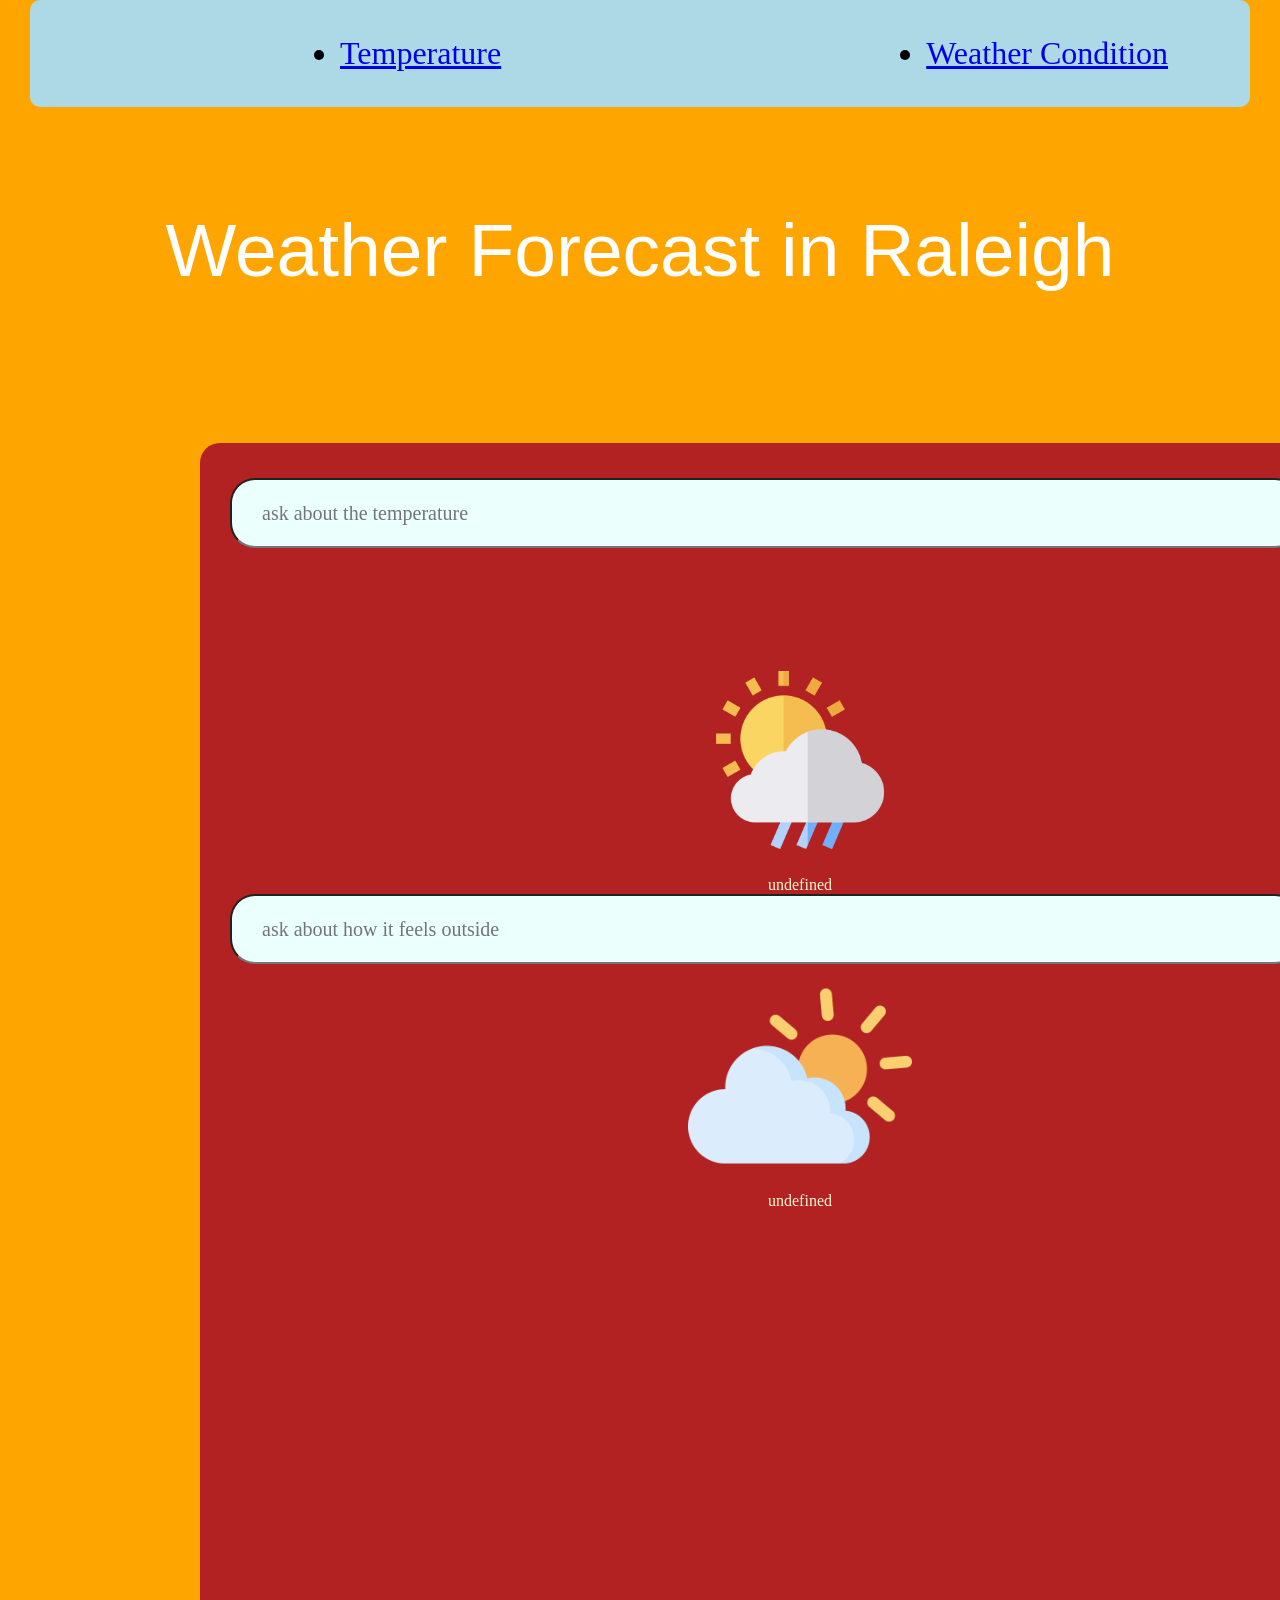
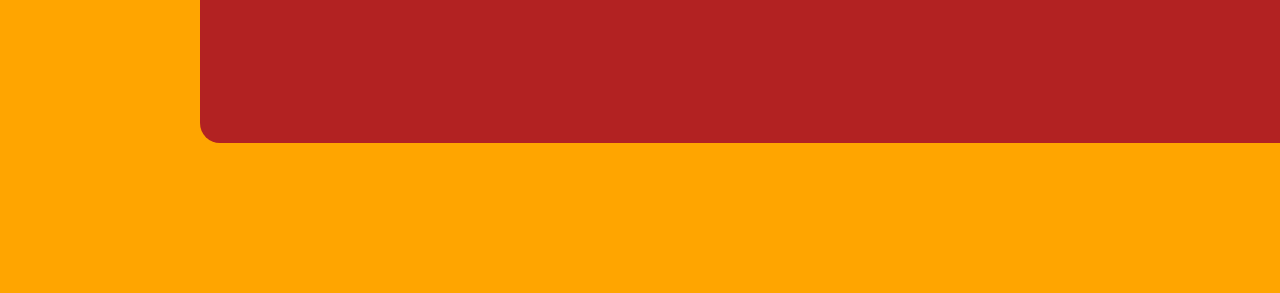
==== apiIndex.html @ 5463aa88 "added open api page" ====
<!DOCTYPE html>
<htm lang = "en">
    <head>
            <title>Weather Forecast</title> 
            <meta charset="UTF-8">
            <meta name="description" content="Weather Forecast Website">
            <meta name="keywords" content="Weather, Forecast">
            <meta name="viewport" content="width=device-width, initial-scale=1.0">
            <meta name="author" content="Bianca Goodwin">
            <link rel="stylesheet" href="css/apiIndex.css">
    </head>
    <body>
        <nav id="navigation">
            <ul>
                <li><a href="#temp"> Temperature</a></li>
                <li><a href="#condition">Weather Condition</a></li>
            </ul>
        </nav>
        <section id="title">
            <h1>Weather Forecast in Raleigh</h1>
        </section>
        <div class="card">
            <section id ="temp">
            <div class="search1">
               <input type="text" placeholder="ask about the temperature" 
                 spellcheck="false">
                 <section class = "button">
                    <button><img src="images/search.png" alt="search icon"></button>
                 </section> 
            </div>
        </section>
            <div class="weather1">
                <img src="images/drizzle.png" class="weather-icon">
                <section id="temperature result">
                    <h2></h2>
                    <h1 class="weather condition"> Dress for the weather :)</h1>
                </section>
            </div>
            <section id = "condition">
            <div class="search2">
                <input type="text" placeholder="ask about how it feels outside" 
                  spellcheck="false">
                  <section class = "button">
                    <button><img src="images/search.png" alt="search icon"></button>
                  </section>
             </div>
            </section>
             <div class="weather1">
                 <img src="images/mist.png" class="weather-icon">
                 <section id="result">
                    <h2></h2>
                    <h1 class="weather condition">Rain or Shine have a great day!</h1>
                 </section>
             </div>
        </div>
        

        <script src="js/APIindex.js"></script>
    </body>
</html>
---- css/apiIndex.css ----
*{
    margin: 0;
    padding: 0;
    font-family:Cambria, Cochin, Georgia, Times, 'Times New Roman', serif;
    box-sizing: border-box;
}


    /*phone*/

    @media (max-width: 600px) {
        body {
            margin: 6px;
            color: darkblue;
               }
            header{
                font-size: 6px;
                color: gray;
            }
            #name{
                font-size: 8px;
                color: purple;
            }
            }


    /*tablet*/
    @media (max-width: 1000px) {
        body {
        margin: 8px;
        color: white;
           }
        header{
            font-size: 8px;
            color: gray;
        }
        #title{
            font-family: 'Franklin Gothic Medium', 'Arial Narrow', Arial, sans-serif;
            font-weight: 100;
            font-size: 50px;
            color: rgb(29, 46, 200);
        }
        }


body{
    background-color: orange;
}
.card{
    background-color:firebrick;
    width: 1200px;
    height: 1300px;
    margin: 150px;
    margin-left: 200px;
    margin-right: 300px;
    padding: 35px 30px;
    text-align: center;
    border-radius: 20px;
    color: lightgoldenrodyellow;
}
.search1{
    width: 100%;
    align-items: center;
    display: flex;
}
.search1 button{
    background-color: #ebfffc;
    border-radius: 50%;
    width: 50px;
    height: 50px;
    cursor: pointer;
}
.search1 button img{
    width: 18px;
}
.search1 input{
    background: #ebfffc;
    color:black;
    border-radius: 25px;
    padding: 15px 30px;
    height: 70px;
    margin-right: 20px;
    flex: 1;
    font-size: 20px;
    margin-bottom: 100px;
}
.search2{
    width: 100%;
    align-items: center;
    display: flex;
}
.search2 button{
    background-color: #ebfffc;
    border-radius: 50%;
    width: 50px;
    height: 50px;
    cursor: pointer;
}
.search2 button img{
    width: 18px;
}
.search2 input{
    background: #ebfffc;
    color:black;
    border-radius: 25px;
    padding: 15px 30px;
    height: 70px;
    margin-right: 20px;
    flex: 1;
    font-size: 20px;
}
h1{
    margin-bottom: 100px;
}

#navigation ul{
    margin-left: 30px;
    display: flex;
    flex-direction: row;
    gap: 150px;
    border-radius: 10px;
    border-color: aliceblue;
    background-color: lightblue;
    padding: 35px;
    margin-right: 30px;
}
#navigation li{
    margin-left: 275px;
    font-size: xx-large;
}

h1{
    color:white;
    font-family: 'Lucida Sans', 'Lucida Sans Regular', 'Lucida Grande', 'Lucida Sans Unicode', Geneva, Verdana, sans-serif;
    font-weight: 500;
    font-size: 75px;
    text-align: center;
    margin-top: 100px;
}
h2{
    margin-bottom: 100px;
}
h3{
    margin-bottom: 75px;
}
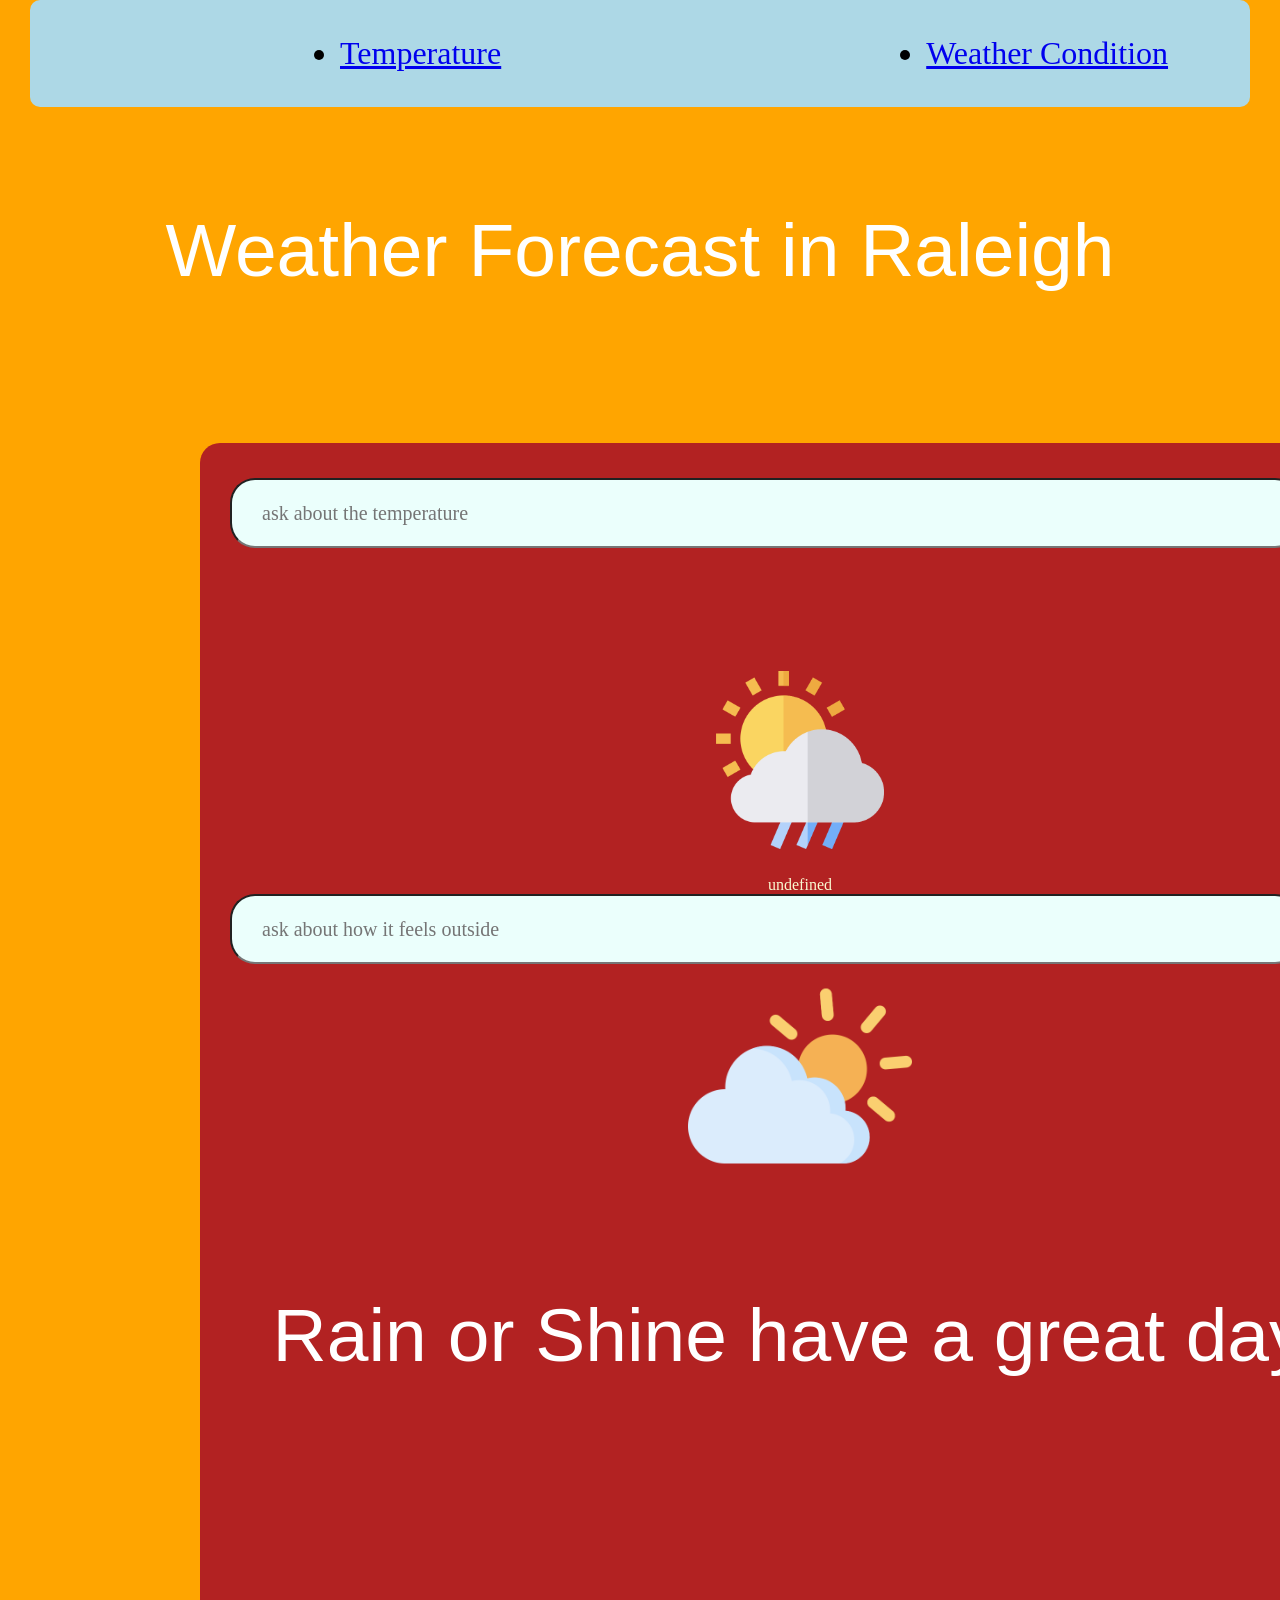
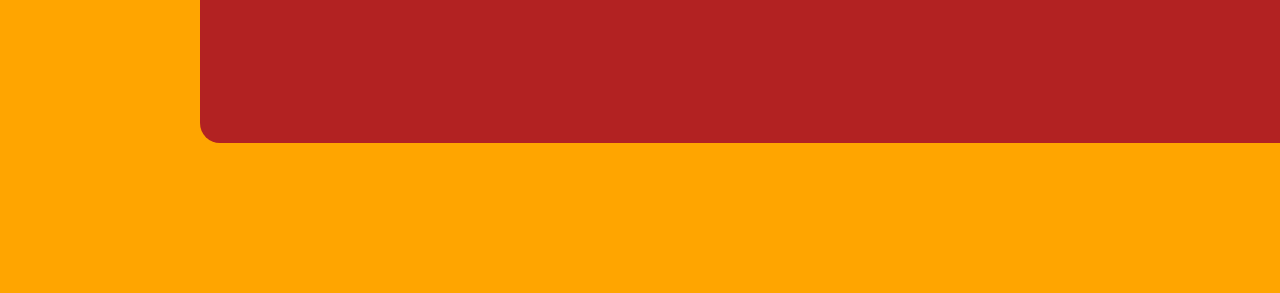
==== commit f45d6ea1: "api project modified" ====
--- a/apiIndex.html
+++ b/apiIndex.html
@@ -1,5 +1,5 @@
 <!DOCTYPE html>
-<htm lang = "en">
+<html lang = "en">
     <head>
             <title>Weather Forecast</title> 
             <meta charset="UTF-8">
@@ -31,7 +31,7 @@
         </section>
             <div class="weather1">
                 <img src="images/drizzle.png" class="weather-icon">
-                <section id="temperature result">
+                <section id="temperature-result">
                     <h2></h2>
                     <h1 class="weather condition"> Dress for the weather :)</h1>
                 </section>
@@ -55,6 +55,6 @@
         </div>
         
 
-        <script src="js/APIindex.js"></script>
+        <script src="js/api-index.js"></script>
     </body>
 </html>
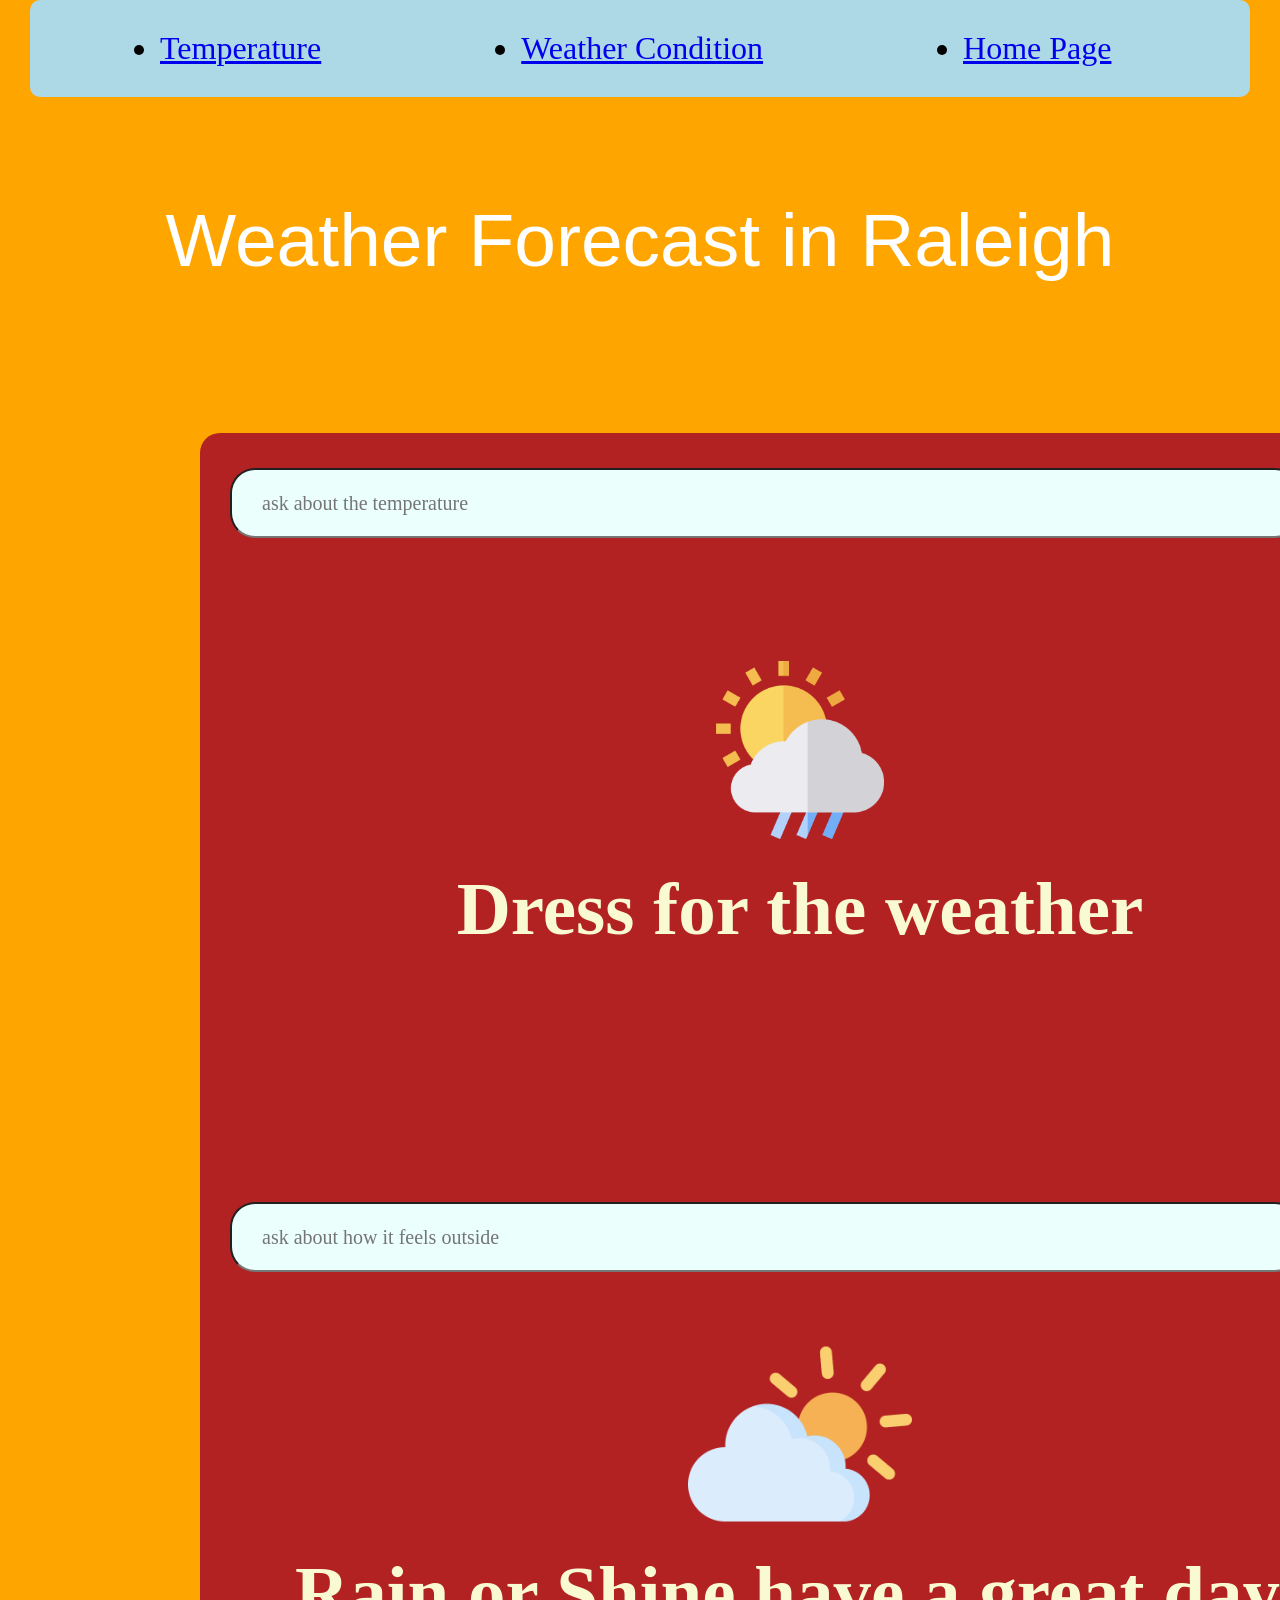
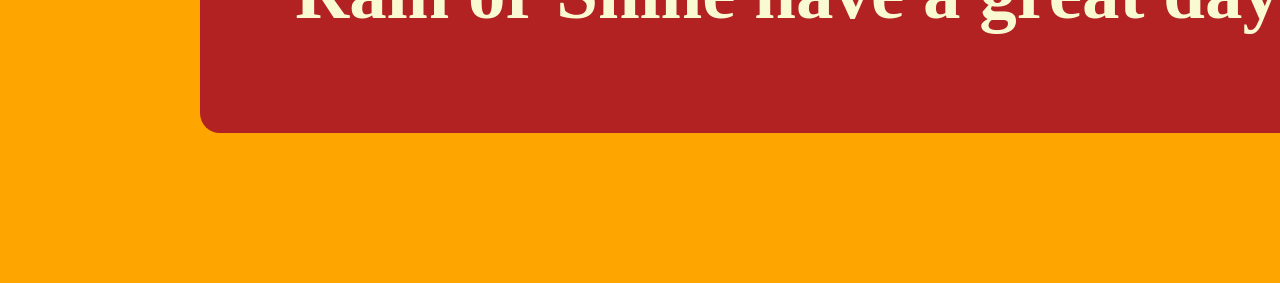
==== commit 081560d3: "updates to api project" ====
--- a/apiIndex.html
+++ b/apiIndex.html
@@ -12,8 +12,9 @@
     <body>
         <nav id="navigation">
             <ul>
-                <li><a href="#temp"> Temperature</a></li>
+                <li><a href="#temp">Temperature</a></li>
                 <li><a href="#condition">Weather Condition</a></li>
+                <li><a href="index.html">Home Page</a></li>
             </ul>
         </nav>
         <section id="title">
@@ -24,23 +25,22 @@
             <div class="search1">
                <input type="text" placeholder="ask about the temperature" 
                  spellcheck="false">
-                 <section class = "button">
+                 <section id = "button1">
                     <button><img src="images/search.png" alt="search icon"></button>
                  </section> 
             </div>
         </section>
             <div class="weather1">
                 <img src="images/drizzle.png" class="weather-icon">
-                <section id="temperature-result">
-                    <h2></h2>
-                    <h1 class="weather condition"> Dress for the weather :)</h1>
+                <section id="condition">
+                    <h2 class="weather condition">Dress for the weather</h2>
                 </section>
             </div>
             <section id = "condition">
             <div class="search2">
                 <input type="text" placeholder="ask about how it feels outside" 
                   spellcheck="false">
-                  <section class = "button">
+                  <section id = "button2">
                     <button><img src="images/search.png" alt="search icon"></button>
                   </section>
              </div>
@@ -48,8 +48,7 @@
              <div class="weather1">
                  <img src="images/mist.png" class="weather-icon">
                  <section id="result">
-                    <h2></h2>
-                    <h1 class="weather condition">Rain or Shine have a great day!</h1>
+                    <h2 class="weather condition">Rain or Shine have a great day!</h2>
                  </section>
              </div>
         </div>
--- a/css/apiIndex.css
+++ b/css/apiIndex.css
@@ -83,6 +83,7 @@
     flex: 1;
     font-size: 20px;
     margin-bottom: 100px;
+
 }
 .search2{
     width: 100%;
@@ -108,6 +109,8 @@
     margin-right: 20px;
     flex: 1;
     font-size: 20px;
+    margin-top: 50px;
+    margin-bottom: 50px;
 }
 h1{
     margin-bottom: 100px;
@@ -117,15 +120,15 @@
     margin-left: 30px;
     display: flex;
     flex-direction: row;
-    gap: 150px;
+    gap: 100px;
     border-radius: 10px;
     border-color: aliceblue;
     background-color: lightblue;
-    padding: 35px;
+    padding: 30px;
     margin-right: 30px;
 }
 #navigation li{
-    margin-left: 275px;
+    margin-left: 100px;
     font-size: xx-large;
 }
 
@@ -138,7 +141,8 @@
     margin-top: 100px;
 }
 h2{
-    margin-bottom: 100px;
+    margin-bottom: 200px;
+    font-size: 75px;
 }
 h3{
     margin-bottom: 75px;
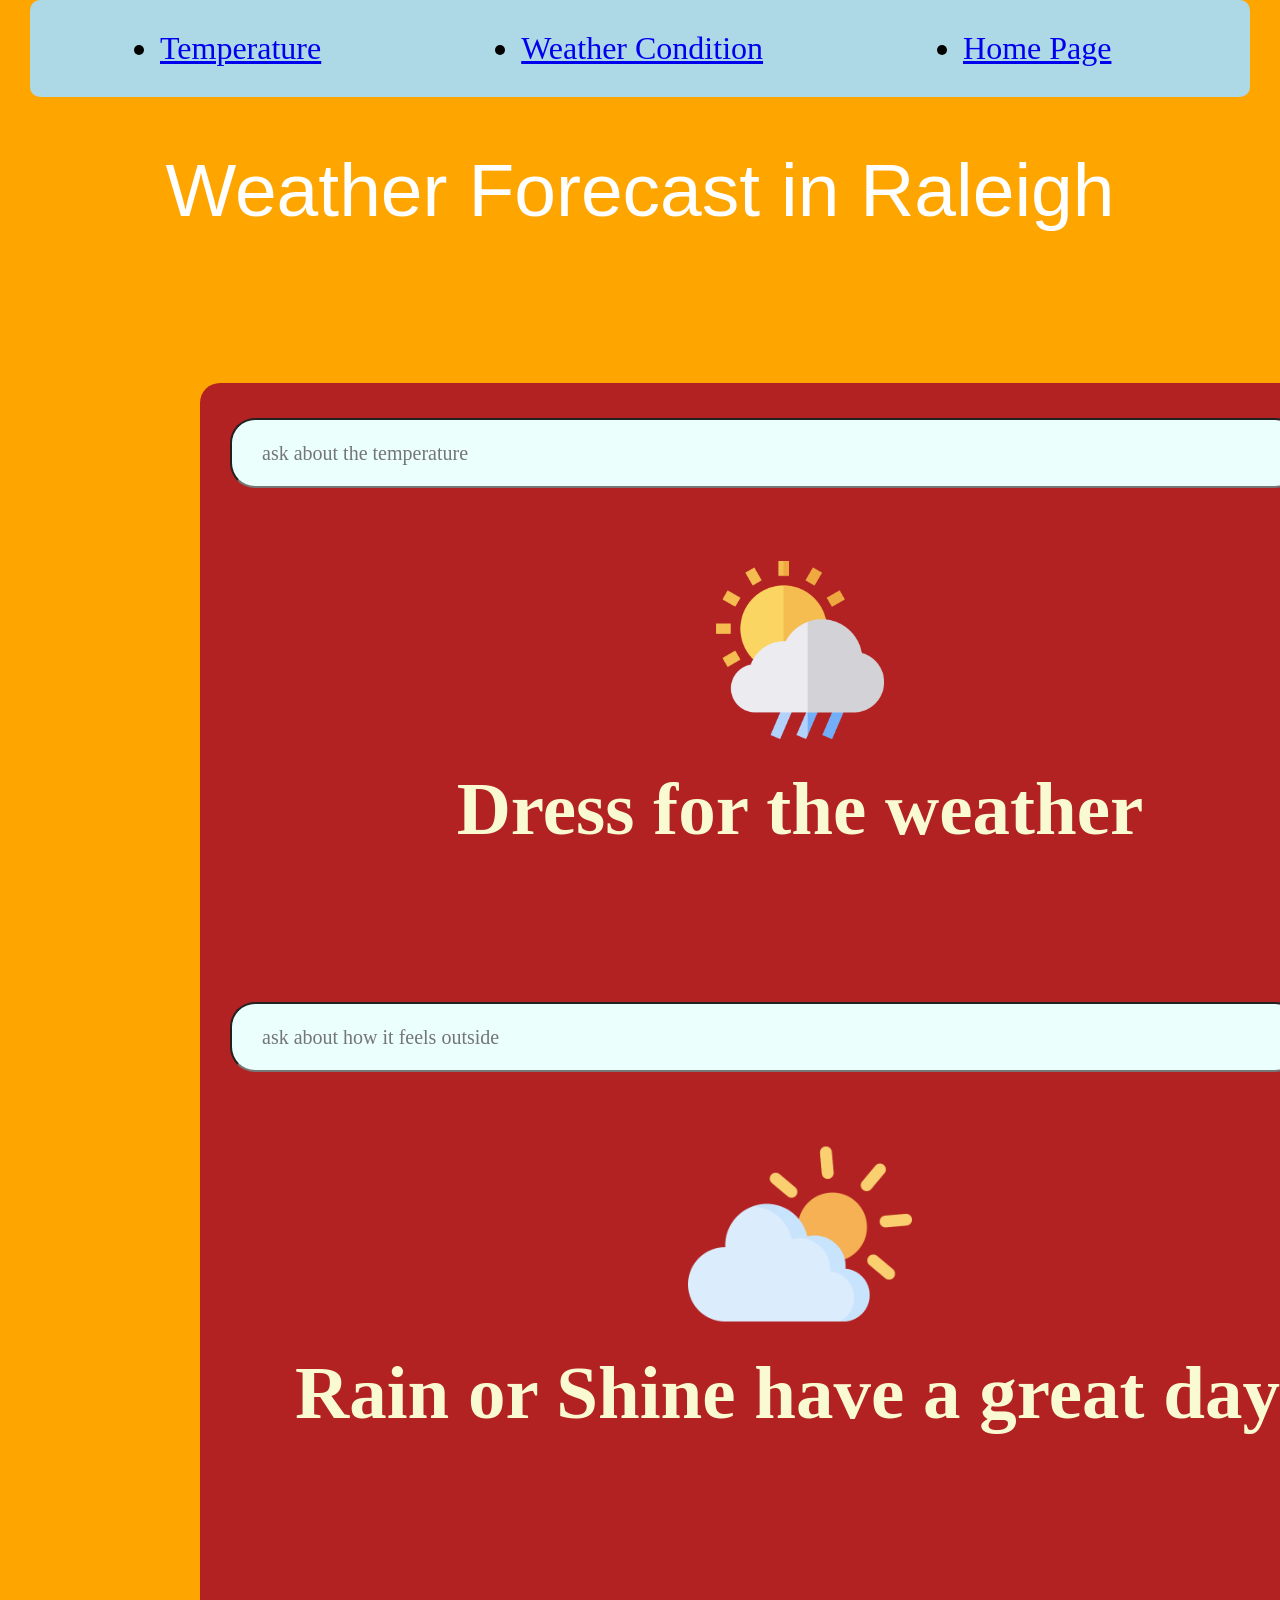
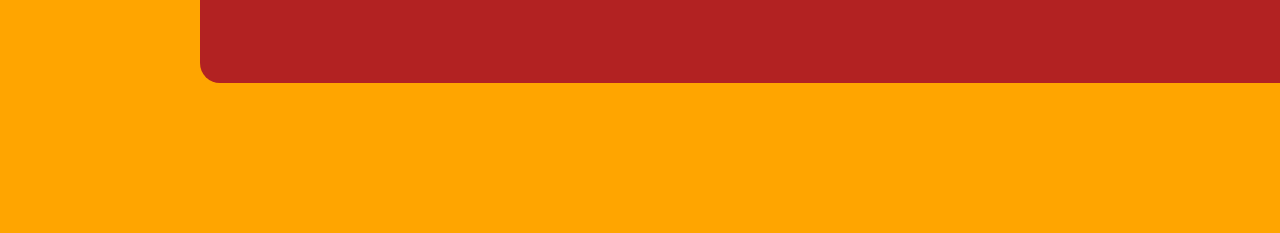
==== commit 2519dfc8: "updates to API project" ====
--- a/apiIndex.html
+++ b/apiIndex.html
@@ -33,7 +33,10 @@
             <div class="weather1">
                 <img src="images/drizzle.png" class="weather-icon">
                 <section id="condition">
-                    <h2 class="weather condition">Dress for the weather</h2>
+                    <h2 id="temperature">Dress for the weather</h2>
+                </section>
+                <section id="result1">
+                    <h2></h2>
                 </section>
             </div>
             <section id = "condition">
@@ -50,6 +53,9 @@
                  <section id="result">
                     <h2 class="weather condition">Rain or Shine have a great day!</h2>
                  </section>
+                 <section id="result2">
+                    <h2></h2>
+                </section>
              </div>
         </div>
         
--- a/css/apiIndex.css
+++ b/css/apiIndex.css
@@ -82,7 +82,7 @@
     margin-right: 20px;
     flex: 1;
     font-size: 20px;
-    margin-bottom: 100px;
+    margin-bottom: 50px;
 
 }
 .search2{
@@ -138,10 +138,10 @@
     font-weight: 500;
     font-size: 75px;
     text-align: center;
-    margin-top: 100px;
+    margin-top: 50px;
 }
 h2{
-    margin-bottom: 200px;
+    margin-bottom: 100px;
     font-size: 75px;
 }
 h3{
